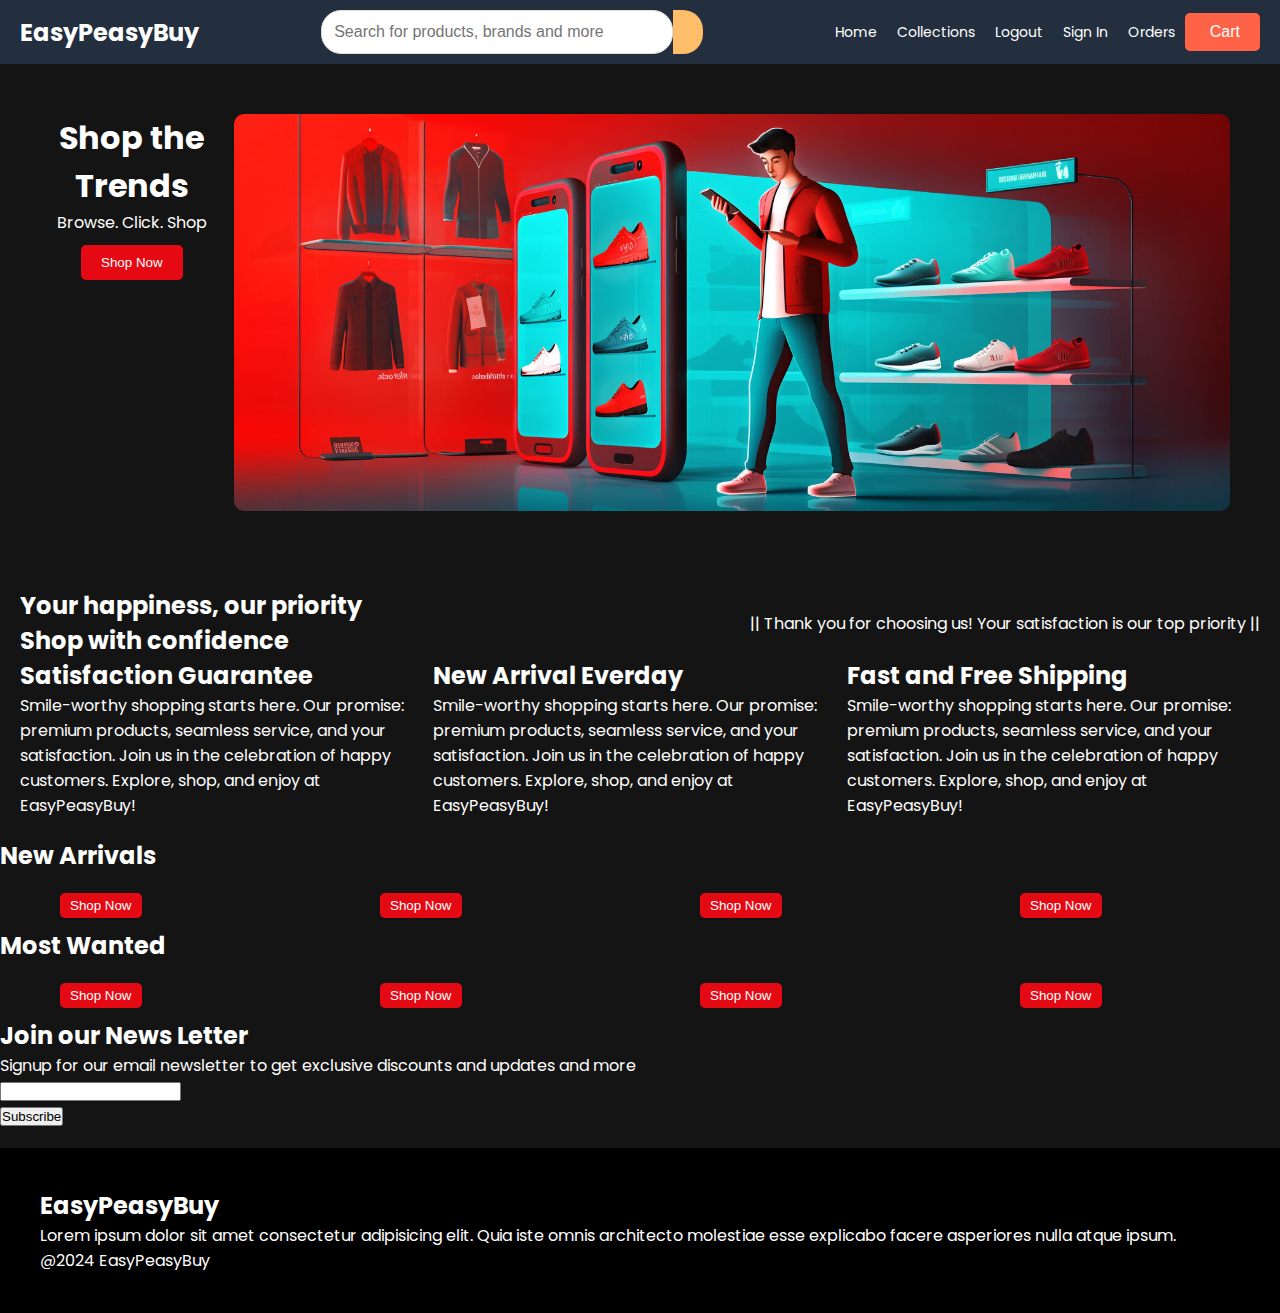
==== Online Shopping App/Home/index.html @ 578c8b6f "Main" ====
<!DOCTYPE html>
<html lang="en">

<head>
    <meta charset="UTF-8">
    <meta name="viewport" content="width=device-width, initial-scale=1.0">
    <title>EasyPeasyBuy</title>
    <link rel="preconnect" href="https://fonts.googleapis.com">
    <link rel="preconnect" href="https://fonts.gstatic.com" crossorigin>
    <link href="https://fonts.googleapis.com/css2?family=Poppins&display=swap" rel="stylesheet">
    <link rel="stylesheet" href="style.css">
    
    <link rel="stylesheet" href="https://cdnjs.cloudflare.com/ajax/libs/font-awesome/6.5.1/css/all.min.css"
        integrity="sha512-DTOQO9RWCH3ppGqcWaEA1BIZOC6xxalwEsw9c2QQeAIftl+Vegovlnee1c9QX4TctnWMn13TZye+giMm8e2LwA=="
        crossorigin="anonymous" referrerpolicy="no-referrer" />
</head>

<body>
    <nav class="navbar">
        <div class="navbar-left">
            <h1><a href="../Home/index.html">EasyPeasyBuy</a></h1> <!-- Logo/Brand -->
        </div>
    
        <!-- Large Search Bar -->
        <div class="navbar-center">
            <input type="text" class="search-bar" placeholder="Search for products, brands and more">
            <button class="search-button"><i class="fa-solid fa-magnifying-glass"></i></button>
        </div>
    
        <!-- User Account, Orders, and Cart -->
        <div class="navbar-right">
            <p class="navbar-link"><a href="../Home/index.html">Home</a></p>
            <p class="navbar-link"><a href="../Collections/collection.html">Collections</a></p>
            <p class="navbar-link"><a href="../Login/login.html">Logout</a></p>
            <p class="navbar-link"><a href="../Login/login.html">Sign In</a></p>
            <p class="navbar-link"><a href="../Orders/orders.html">Orders</a></p>
            <button class="cart-button">
                <i class="fa-solid fa-cart-shopping"></i> Cart
            </button>
        </div>
    
        <!-- Hamburger Menu for smaller screens -->
        <div class="navbar-menu" onclick="showNavbar()">
            <i class="fa-solid fa-bars"></i>
        </div>
    </nav> 
    <!--side-Navbar-->
    </nav>
    <div class="side-navbar">
        <p style="text-align: right;" onclick="closeNavbar()">
            <i class="fa-solid fa-xmark"></i>
        </p>
        <div class="side-navbar-links">
            <p class="side-navbar-link"><a href="../Home/index.html">Home</a></p>
            <p class="side-navbar-link"><a href="../Collections/collection.html">Collections</a></p>
            <p class="side-navbar-link"><a href="../Login/login.html">Logout</a></p>
        </div>
    </div>
    <!--header-->
    <div class="header">
       <div> <h1>Shop the Trends</h1>
        <p>Browse. Click. Shop</p>
        <a href="../Collections/collection.html">
            <button class="header-button">Shop Now</button>
        </a>
        
        </div>
        <div>
            <img class="header-image" src="../images/Online-vs-In-Store-Shopping-blog.jpg" alt="">
        </div>
    </div>
    
    <!--Service-->
    <div class="service">
        <div class="service-container-1">
            <div>
                <h2>Your happiness, our priority</h2>
                <h2>Shop with confidence</h2>
            </div>
            <div>
                <p>|| Thank you for choosing us! Your satisfaction is our top priority ||</p>
            </div>
        </div>
        <div class="service-container-2">
            <div>
                <i class="fa-solid fa-face-smile"></i>
                <h2>Satisfaction Guarantee</h2>
                <p>Smile-worthy shopping starts here. Our promise: premium products, seamless service, and your satisfaction. Join us in the celebration of happy customers. Explore, shop, and enjoy at EasyPeasyBuy!</p>
            </div>
            <div>
                <i class="fa-solid fa-square-check"></i>
                <h2>New Arrival Everday</h2>
                <p>Smile-worthy shopping starts here. Our promise: premium products, seamless service, and your satisfaction. Join us in the celebration of happy customers. Explore, shop, and enjoy at EasyPeasyBuy!</p>
            </div>
            <div>
                <i class="fa-solid fa-truck"></i>
                <h2>Fast and Free Shipping</h2>
                <p>Smile-worthy shopping starts here. Our promise: premium products, seamless service, and your satisfaction. Join us in the celebration of happy customers. Explore, shop, and enjoy at EasyPeasyBuy!</p>
            </div>

        </div>
    </div>
    <div class="arrival-head">
        <h2>New Arrivals</h2>
    </div>
    <div class="new-arrival">
        <div class="new-arrival-container">
            
            <button>Shop Now <i class="fa-solid fa-cart-shopping"></i></button>
        </div>
        <div class="new-arrival-container">
            
            <button>Shop Now <i class="fa-solid fa-cart-shopping"></i></button>
        </div>
        <div class="new-arrival-container">
            
            <button>Shop Now <i class="fa-solid fa-cart-shopping"></i></button>
        </div>
        <div class="new-arrival-container">
            
            <button>Shop Now <i class="fa-solid fa-cart-shopping"></i></button>
        </div>
        
    </div>
    <div class="most-head">
        <h2>Most Wanted</h2>
    </div>
    <div class="new-arrival">
        <div class="new-arrival-container">
            
            <button>Shop Now <i class="fa-solid fa-cart-shopping"></i></button>
        </div>
        <div class="new-arrival-container">
            
            <button>Shop Now <i class="fa-solid fa-cart-shopping"></i></button>
        </div>
        <div class="new-arrival-container">
            
            <button>Shop Now <i class="fa-solid fa-cart-shopping"></i></button>
        </div>
        <div class="new-arrival-container">
            
            <button>Shop Now <i class="fa-solid fa-cart-shopping"></i></button>
        </div>
        
    </div>
    <!--News-->
    <div class="news">
        <h2>Join our News Letter</h2>
        <p>Signup for our email newsletter to get exclusive discounts and updates and more</p>
        <div>
            <input type="text" class="search">
        </div>
        <div>
            <button>Subscribe</button>
        </div>
    </div>
    <!--Footer-->
    <div class="footer">
        <div class="footer-container">
            <div class="footer-box-1">
                <h2 class="heading-text">EasyPeasyBuy</h2>
                <p>Lorem ipsum dolor sit amet consectetur adipisicing elit. Quia iste omnis architecto molestiae esse explicabo facere asperiores nulla atque ipsum.</p>
                <div class="footer-icon-container">
                    <i class="fa-brands fa-instagram" style="color: #ffffff;"></i>
                    <i class="fa-brands fa-twitter" style="color: #ffffff;"></i>
                    <i class="fa-brands fa-facebook" style="color: #ffffff;"></i>
                </div>
            </div>
        </div>
        <p>@2024 EasyPeasyBuy</p>

    </div>
    <!--collection-->

    

    <script src="../Login/login.js"></script>
    <script src="../Home/index.js"></script>
</body>

</html>
---- Online Shopping App/Home/style.css ----
* {
    padding: 0;
    margin: 0;
    box-sizing: border-box; /* Ensure consistent box sizing */
}

body {
    font-family: 'Poppins', sans-serif;
    background-color: #141414; /* Dark background similar to Netflix */
    color: #ffffff; /* White text color */
}

/* Navbar */
.navbar {
    display: flex;
    align-items: center;
    justify-content: space-between;
    background-color: #232F3E; /* Darker navbar */
    padding: 10px 20px;
}

.navbar-left h1 {
    margin: 0;
    font-size: 24px;
    color: white; /* White text */
}

.navbar-left h1 a {
    color: white;
    text-decoration: none;
}

/* Center Search Bar */
.navbar-center {
    flex-grow: 1;
    display: flex;
    justify-content: center;
    padding: 0 20px;
}

.search-bar {
    width: 60%; /* Increased width */
    padding: 12px; /* Slightly larger padding */
    border-radius: 20px;
    border: 1px solid #ddd;
    font-size: 16px;
}

.search-button {
    padding: 12px 15px;
    background-color: #febd69; /* Gold color */
    border: none;
    cursor: pointer;
    border-radius: 0 20px 20px 0;
    transition: background-color 0.3s;
}

.search-button:hover {
    background-color: #f0c14b; /* Lighter gold on hover */
}

.search-button i {
    color: black;
}

/* Navbar Right Section */
.navbar-right {
    display: flex;
    align-items: center;
}

.navbar-link {
    margin: 0 10px;
    color: white;
    font-size: 14px;
}

.navbar-link a {
    color: white;
    text-decoration: none;
}

.cart-button {
    background-color: #febd69; /* Gold */
    padding: 10px 15px;
    border: none;
    color: black;
    font-size: 16px;
    display: flex;
    align-items: center;
    cursor: pointer;
    border-radius: 4px;
}

.cart-button i {
    margin-right: 5px;
}

/* Hamburger Menu */
.navbar-menu {
    display: none;
    cursor: pointer;
}

/* Side Navbar */
.side-navbar {
    background-color: #000000; /* Black background for sidebar */
    width: 250px; /* Fixed width */
    height: 100%;
    position: fixed;
    top: 0;
    left: -250px; /* Initially hidden */
    padding: 20px;
    color: #ffffff; /* White text */
    transition: 0.3s; /* Smooth transition */
}

.side-navbar-link {
    margin-bottom: 30px;
}

.side-navbar-links a {
    text-decoration: none;
    color: #ffffff; /* White links */
}

.side-navbar-links a:hover {
    text-decoration: underline; /* Underline on hover */
}

/* Header */
.header {
    display: flex;
    justify-content: center;
    gap: 20px;
    padding: 50px;
    text-align: center;
}

.header-button {
    margin-top: 10px;
    padding: 10px 20px;
    background-color: #e50914; /* Netflix red */
    color: #ffffff; /* White text */
    border: none; /* No border */
    border-radius: 5px; /* Slight rounding */
    cursor: pointer; /* Pointer cursor */
}

/* Images */
.header-image, .new-arrival-container img {
    max-width: 100%; /* Allows the image to scale within the parent */
    height: auto; /* Maintains aspect ratio */
    object-fit: cover; /* Ensures the image covers the area without stretching */
    border-radius: 10px; /* Maintain rounding */
}

/* Service */
.service {
    padding: 20px;
}

.service-container-1, .service-container-2 {
    display: flex;
    justify-content: space-between;
    align-items: center;
}

.new-arrival {
    display: flex;
    justify-content: space-around;
    flex-wrap: wrap;
}

.new-arrival-container {
    position: relative;
    flex-basis: 20%; /* Adjust based on your layout */
    max-width: 200px; /* Set a max width to limit the size */
    margin: 10px; /* Adds some spacing between items */
}

.new-arrival-container button {
    padding: 5px 10px; /* Adjusted padding */
    margin-top: 10px;
    color: #ffffff; /* White text */
    background-color: #e50914; /* Netflix red */
    border-radius: 5px; /* Slight rounding */
    border: none; /* No border */
    cursor: pointer; /* Pointer cursor */
}

/* Footer */
.footer {
    margin-top: 20px;
    padding: 40px;
    background-color: #000000; /* Black background */
    color: #ffffff; /* White text */
}

/* Product Search */
.product-search {
    width: 80%;
    border: solid #ffffff 2px; /* White border */
    border-radius: 20px;
    display: flex;
    justify-content: space-between;
    align-items: center;
    padding: 10px;
    margin: auto;
}

.product-search input {
    border: none; /* No border */
    background-color: transparent; /* Transparent background */
    width: 100%;
    color: #ffffff; /* White text */
}

.product-search input:focus {
    outline: none; /* No outline */
}

/* Products */
.products {
    padding: 20px;
    display: flex;
    gap: 50px;
    flex-wrap: wrap;
    justify-content: space-between;
}

.product-box {
    text-align: center;
    flex-basis: 30%;
}

.product-box img {
    border-radius: 10px; /* Maintain rounding */
}

/* Product Card */
.products-container {
    display: flex;
    flex-wrap: wrap;
    gap: 20px;
    justify-content: space-around;
}

.product-card {
    border: 1px solid #ddd;
    border-radius: 8px;
    width: 250px;
    padding: 16px;
    text-align: center;
    box-shadow: 0 4px 8px rgba(0, 0, 0, 0.1);
}

.product-card img {
    width: 100%;
    height: auto;
    object-fit: cover;
}

.product-card h3 {
    margin: 10px 0;
    font-size: 18px;
}

.product-card p {
    color: #555;
}

.product-card button {
    padding: 10px 20px;
    background-color: #28a745;
    color: #fff;
    border: none;
    cursor: pointer;
    border-radius: 4px;
    transition: background-color 0.3s;
}

.product-card button:hover {
    background-color: #218838;
}

/* Pagination */
.pagination {
    display: flex;
    justify-content: center;
    margin-top: 20px;
}

.pagination button {
    padding: 10px 15px;
    margin: 5px;
    cursor: pointer;
}

/* Filter Styles */
.filter-container {
    text-align: center;
    margin-bottom: 20px;
}

.filter-container select {
    padding: 10px;
    font-size: 16px;
}

/* Modal Styles */
.modal {
    display: none;
    position: fixed;
    z-index: 100;
    left: 0;
    top: 0;
    width: 100%;
    height: 100%;
    overflow: auto;
    background-color: rgba(0, 0, 0, 0.5);
}

.modal-content {
    background-color: #fff;
    margin: 10% auto;
    padding: 20px;
    border: 1px solid #888;
    width: 400px;
    text-align: left;
}

.modal-header h2 {
    margin-top: 0;
}

.modal-close {
    float: right;
    cursor: pointer;
    font-size: 20px;
}

/* Product Item */
.product-item {
    display: inline-block;
    margin: 20px;
    text-align: center;
}

.product-item img {
    width: 150px;
    height: 150px;
    object-fit: cover;
    border-radius: 8px;
}

/* Cart Button Styling */
.cart-button {
    background-color: #ff6347; /* Tomato color for the button */
    color: white;
    border: none;
    padding: 10px 20px;
    cursor: pointer;
    border-radius: 5px;
    font-size: 16px;
    transition: transform 0.3s ease, background-color 0.3s ease;
}

/* Hover Animation */
.cart-button:hover {
    background-color: #ff4500; /* Darker shade on hover */
    transform: scale(1.1); /* Slight zoom effect */
    box-shadow: 0 0 10px rgba(0, 0, 0, 0.2); /* Add shadow */
}

/* Bounce Animation */
@keyframes bounce {
    0%, 100% { transform: translateY(0); }
    50% { transform: translateY(-10px); }
}

.cart-button:active {
    animation: bounce 0.5s;
}

/* Responsive Styles */
@media (max-width: 768px) {
    .search-bar {
        width: 80%; /* Adjust width on smaller screens */
    }
    
    .products {
        flex-direction: column; /* Stack products vertically */
        align-items: center; /* Center align */
    }
}
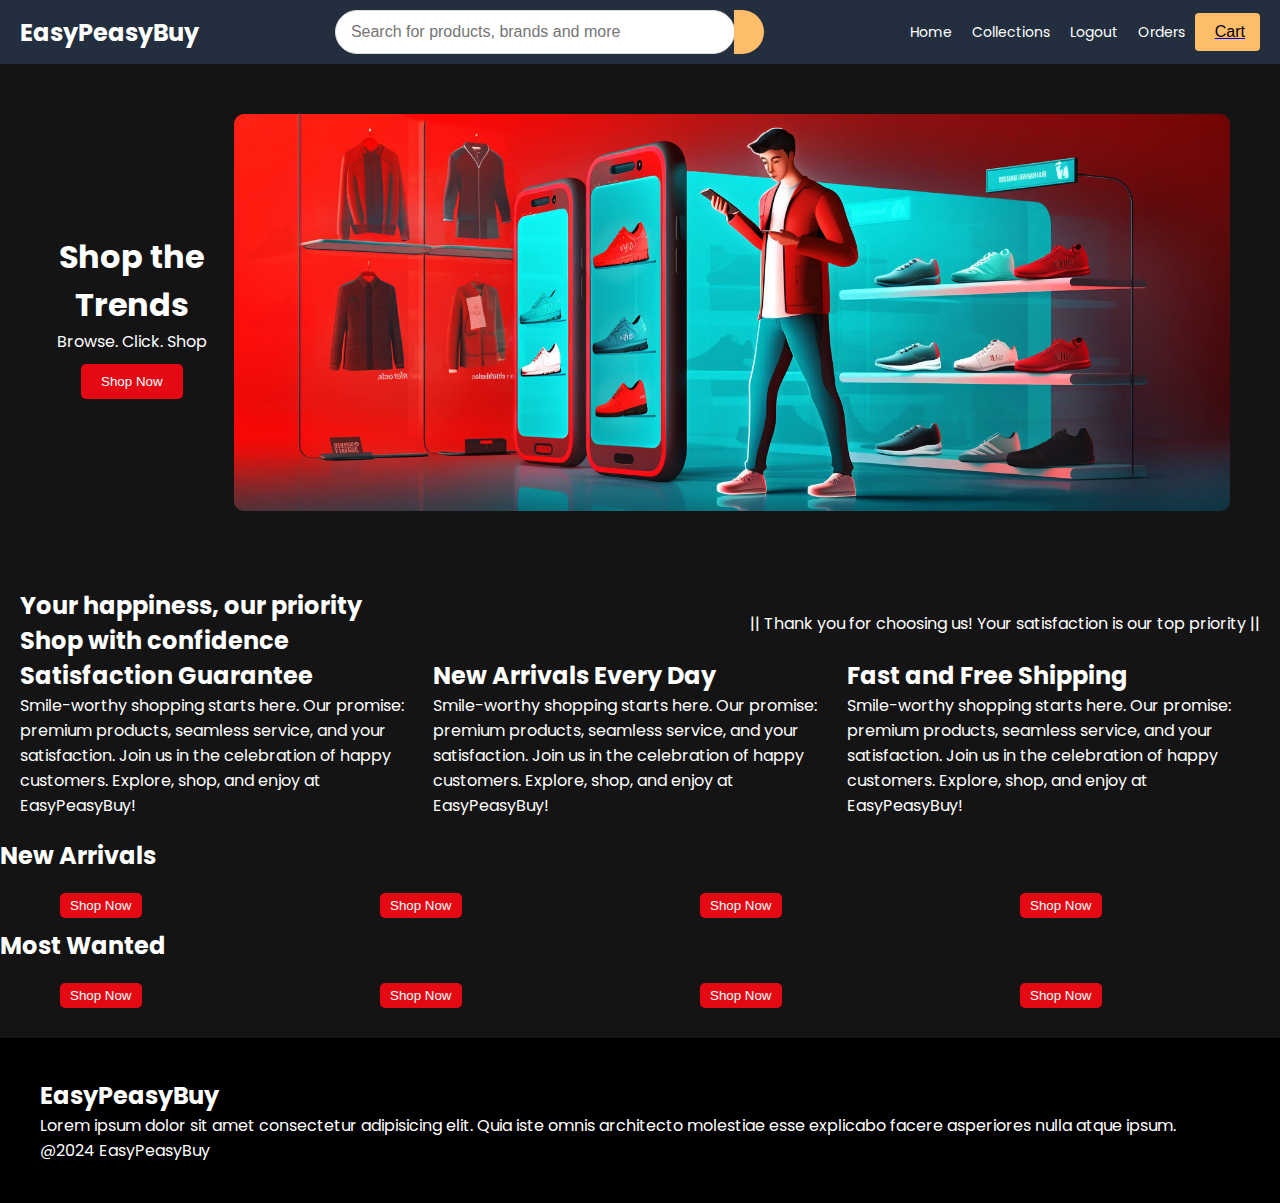
==== commit bab50bf4: "all good" ====
--- a/Online Shopping App/Home/index.html
+++ b/Online Shopping App/Home/index.html
@@ -9,7 +9,6 @@
     <link rel="preconnect" href="https://fonts.gstatic.com" crossorigin>
     <link href="https://fonts.googleapis.com/css2?family=Poppins&display=swap" rel="stylesheet">
     <link rel="stylesheet" href="style.css">
-    
     <link rel="stylesheet" href="https://cdnjs.cloudflare.com/ajax/libs/font-awesome/6.5.1/css/all.min.css"
         integrity="sha512-DTOQO9RWCH3ppGqcWaEA1BIZOC6xxalwEsw9c2QQeAIftl+Vegovlnee1c9QX4TctnWMn13TZye+giMm8e2LwA=="
         crossorigin="anonymous" referrerpolicy="no-referrer" />
@@ -20,32 +19,34 @@
         <div class="navbar-left">
             <h1><a href="../Home/index.html">EasyPeasyBuy</a></h1> <!-- Logo/Brand -->
         </div>
-    
+
         <!-- Large Search Bar -->
         <div class="navbar-center">
             <input type="text" class="search-bar" placeholder="Search for products, brands and more">
             <button class="search-button"><i class="fa-solid fa-magnifying-glass"></i></button>
         </div>
-    
+
         <!-- User Account, Orders, and Cart -->
         <div class="navbar-right">
             <p class="navbar-link"><a href="../Home/index.html">Home</a></p>
             <p class="navbar-link"><a href="../Collections/collection.html">Collections</a></p>
             <p class="navbar-link"><a href="../Login/login.html">Logout</a></p>
-            <p class="navbar-link"><a href="../Login/login.html">Sign In</a></p>
+            <!-- <p class="navbar-link"><a href="../Login/login.html">Sign In</a></p> -->
             <p class="navbar-link"><a href="../Orders/orders.html">Orders</a></p>
-            <button class="cart-button">
-                <i class="fa-solid fa-cart-shopping"></i> Cart
-            </button>
+            <a href="../Cart/cart.html">
+                <button class="cart-button">
+                    <i class="fa-solid fa-cart-shopping"></i> Cart
+                </button>
+            </a>
         </div>
-    
+
         <!-- Hamburger Menu for smaller screens -->
         <div class="navbar-menu" onclick="showNavbar()">
             <i class="fa-solid fa-bars"></i>
         </div>
-    </nav> 
-    <!--side-Navbar-->
     </nav>
+
+    <!-- Side Navbar -->
     <div class="side-navbar">
         <p style="text-align: right;" onclick="closeNavbar()">
             <i class="fa-solid fa-xmark"></i>
@@ -56,21 +57,22 @@
             <p class="side-navbar-link"><a href="../Login/login.html">Logout</a></p>
         </div>
     </div>
-    <!--header-->
+
+    <!-- Header -->
     <div class="header">
-       <div> <h1>Shop the Trends</h1>
-        <p>Browse. Click. Shop</p>
-        <a href="../Collections/collection.html">
-            <button class="header-button">Shop Now</button>
-        </a>
-        
+        <div>
+            <h1>Shop the Trends</h1>
+            <p>Browse. Click. Shop</p>
+            <a href="../Collections/collection.html">
+                <button class="header-button">Shop Now</button>
+            </a>
         </div>
         <div>
             <img class="header-image" src="../images/Online-vs-In-Store-Shopping-blog.jpg" alt="">
         </div>
     </div>
-    
-    <!--Service-->
+
+    <!-- Service -->
     <div class="service">
         <div class="service-container-1">
             <div>
@@ -89,7 +91,7 @@
             </div>
             <div>
                 <i class="fa-solid fa-square-check"></i>
-                <h2>New Arrival Everday</h2>
+                <h2>New Arrivals Every Day</h2>
                 <p>Smile-worthy shopping starts here. Our promise: premium products, seamless service, and your satisfaction. Join us in the celebration of happy customers. Explore, shop, and enjoy at EasyPeasyBuy!</p>
             </div>
             <div>
@@ -97,65 +99,48 @@
                 <h2>Fast and Free Shipping</h2>
                 <p>Smile-worthy shopping starts here. Our promise: premium products, seamless service, and your satisfaction. Join us in the celebration of happy customers. Explore, shop, and enjoy at EasyPeasyBuy!</p>
             </div>
-
         </div>
     </div>
+
     <div class="arrival-head">
         <h2>New Arrivals</h2>
     </div>
     <div class="new-arrival">
         <div class="new-arrival-container">
-            
             <button>Shop Now <i class="fa-solid fa-cart-shopping"></i></button>
         </div>
         <div class="new-arrival-container">
-            
             <button>Shop Now <i class="fa-solid fa-cart-shopping"></i></button>
         </div>
         <div class="new-arrival-container">
-            
             <button>Shop Now <i class="fa-solid fa-cart-shopping"></i></button>
         </div>
         <div class="new-arrival-container">
-            
             <button>Shop Now <i class="fa-solid fa-cart-shopping"></i></button>
         </div>
-        
     </div>
+
     <div class="most-head">
         <h2>Most Wanted</h2>
     </div>
     <div class="new-arrival">
         <div class="new-arrival-container">
-            
             <button>Shop Now <i class="fa-solid fa-cart-shopping"></i></button>
         </div>
         <div class="new-arrival-container">
-            
             <button>Shop Now <i class="fa-solid fa-cart-shopping"></i></button>
         </div>
         <div class="new-arrival-container">
-            
             <button>Shop Now <i class="fa-solid fa-cart-shopping"></i></button>
         </div>
         <div class="new-arrival-container">
-            
             <button>Shop Now <i class="fa-solid fa-cart-shopping"></i></button>
         </div>
-        
     </div>
-    <!--News-->
-    <div class="news">
-        <h2>Join our News Letter</h2>
-        <p>Signup for our email newsletter to get exclusive discounts and updates and more</p>
-        <div>
-            <input type="text" class="search">
-        </div>
-        <div>
-            <button>Subscribe</button>
-        </div>
-    </div>
-    <!--Footer-->
+
+    
+
+    <!-- Footer -->
     <div class="footer">
         <div class="footer-container">
             <div class="footer-box-1">
@@ -169,11 +154,7 @@
             </div>
         </div>
         <p>@2024 EasyPeasyBuy</p>
-
     </div>
-    <!--collection-->
-
-    
 
     <script src="../Login/login.js"></script>
     <script src="../Home/index.js"></script>
--- a/Online Shopping App/Home/style.css
+++ b/Online Shopping App/Home/style.css
@@ -1,28 +1,31 @@
+/* Reset */
 * {
     padding: 0;
     margin: 0;
-    box-sizing: border-box; /* Ensure consistent box sizing */
-}
-
+    box-sizing: border-box;
+}
+
+/* Body Styles */
 body {
     font-family: 'Poppins', sans-serif;
     background-color: #141414; /* Dark background similar to Netflix */
     color: #ffffff; /* White text color */
 }
 
-/* Navbar */
+/* Navbar Styles */
 .navbar {
     display: flex;
     align-items: center;
     justify-content: space-between;
     background-color: #232F3E; /* Darker navbar */
     padding: 10px 20px;
+    transition: background-color 0.3s ease; /* Smooth transition */
 }
 
 .navbar-left h1 {
     margin: 0;
     font-size: 24px;
-    color: white; /* White text */
+    color: white;
 }
 
 .navbar-left h1 a {
@@ -39,28 +42,38 @@
 }
 
 .search-bar {
-    width: 60%; /* Increased width */
-    padding: 12px; /* Slightly larger padding */
-    border-radius: 20px;
+    width: 400px; /* Set width for larger screens */
+    padding: 12px 15px;
+    border-radius: 25px; /* More rounded corners */
     border: 1px solid #ddd;
     font-size: 16px;
-}
-
+    transition: width 0.4s ease; /* Smooth transition */
+    background-color: #ffffff; /* White background for contrast */
+    color: #141414; /* Dark text color */
+}
+
+.search-bar:focus {
+    width: 450px; /* Expand when focused */
+    outline: none; /* Remove outline */
+    border-color: #febd69; /* Highlight border color */
+}
+
+/* Search Button */
 .search-button {
     padding: 12px 15px;
     background-color: #febd69; /* Gold color */
     border: none;
     cursor: pointer;
-    border-radius: 0 20px 20px 0;
-    transition: background-color 0.3s;
+    border-radius: 0 25px 25px 0; /* Rounded right corners */
+    transition: background-color 0.3s, transform 0.3s; /* Smooth transition */
+    display: flex; /* Align items in flexbox */
+    align-items: center; /* Center icon vertically */
+    margin-left: -1px; /* Adjust to align with search bar */
 }
 
 .search-button:hover {
-    background-color: #f0c14b; /* Lighter gold on hover */
-}
-
-.search-button i {
-    color: black;
+    background-color: #f0c14b; /* Change on hover */
+    transform: scale(1.05); /* Slight scale effect */
 }
 
 /* Navbar Right Section */
@@ -78,10 +91,16 @@
 .navbar-link a {
     color: white;
     text-decoration: none;
-}
-
+    transition: color 0.3s; /* Smooth transition */
+}
+
+.navbar-link a:hover {
+    color: #febd69; /* Change color on hover */
+}
+
+/* Cart Button */
 .cart-button {
-    background-color: #febd69; /* Gold */
+    background-color: #febd69; /* Gold color */
     padding: 10px 15px;
     border: none;
     color: black;
@@ -90,6 +109,12 @@
     align-items: center;
     cursor: pointer;
     border-radius: 4px;
+    transition: background-color 0.3s, transform 0.3s; /* Smooth transition */
+}
+
+.cart-button:hover {
+    background-color: #f0c14b; /* Change on hover */
+    transform: scale(1.05); /* Slight scale effect */
 }
 
 .cart-button i {
@@ -128,10 +153,11 @@
     text-decoration: underline; /* Underline on hover */
 }
 
-/* Header */
+/* Header Styles */
 .header {
     display: flex;
     justify-content: center;
+    align-items: center; /* Center vertically */
     gap: 20px;
     padding: 50px;
     text-align: center;
@@ -148,19 +174,21 @@
 }
 
 /* Images */
-.header-image, .new-arrival-container img {
+.header-image,
+.new-arrival-container img {
     max-width: 100%; /* Allows the image to scale within the parent */
     height: auto; /* Maintains aspect ratio */
     object-fit: cover; /* Ensures the image covers the area without stretching */
     border-radius: 10px; /* Maintain rounding */
 }
 
-/* Service */
+/* Service Styles */
 .service {
     padding: 20px;
 }
 
-.service-container-1, .service-container-2 {
+.service-container-1,
+.service-container-2 {
     display: flex;
     justify-content: space-between;
     align-items: center;
@@ -189,7 +217,7 @@
     cursor: pointer; /* Pointer cursor */
 }
 
-/* Footer */
+/* Footer Styles */
 .footer {
     margin-top: 20px;
     padding: 40px;
@@ -197,7 +225,7 @@
     color: #ffffff; /* White text */
 }
 
-/* Product Search */
+/* Product Search Styles */
 .product-search {
     width: 80%;
     border: solid #ffffff 2px; /* White border */
@@ -220,7 +248,7 @@
     outline: none; /* No outline */
 }
 
-/* Products */
+/* Products Styles */
 .products {
     padding: 20px;
     display: flex;
@@ -238,7 +266,7 @@
     border-radius: 10px; /* Maintain rounding */
 }
 
-/* Product Card */
+/* Product Card Styles */
 .products-container {
     display: flex;
     flex-wrap: wrap;
@@ -284,7 +312,7 @@
     background-color: #218838;
 }
 
-/* Pagination */
+/* Pagination Styles */
 .pagination {
     display: flex;
     justify-content: center;
@@ -335,62 +363,30 @@
 }
 
 .modal-close {
+    cursor: pointer;
     float: right;
-    cursor: pointer;
-    font-size: 20px;
-}
-
-/* Product Item */
-.product-item {
-    display: inline-block;
-    margin: 20px;
-    text-align: center;
-}
-
-.product-item img {
-    width: 150px;
-    height: 150px;
-    object-fit: cover;
-    border-radius: 8px;
-}
-
-/* Cart Button Styling */
-.cart-button {
-    background-color: #ff6347; /* Tomato color for the button */
-    color: white;
-    border: none;
-    padding: 10px 20px;
-    cursor: pointer;
-    border-radius: 5px;
-    font-size: 16px;
-    transition: transform 0.3s ease, background-color 0.3s ease;
-}
-
-/* Hover Animation */
-.cart-button:hover {
-    background-color: #ff4500; /* Darker shade on hover */
-    transform: scale(1.1); /* Slight zoom effect */
-    box-shadow: 0 0 10px rgba(0, 0, 0, 0.2); /* Add shadow */
-}
-
-/* Bounce Animation */
-@keyframes bounce {
-    0%, 100% { transform: translateY(0); }
-    50% { transform: translateY(-10px); }
-}
-
-.cart-button:active {
-    animation: bounce 0.5s;
 }
 
 /* Responsive Styles */
 @media (max-width: 768px) {
+    .navbar-left h1 {
+        font-size: 20px; /* Adjust logo size for smaller screens */
+    }
+
     .search-bar {
-        width: 80%; /* Adjust width on smaller screens */
-    }
-    
-    .products {
-        flex-direction: column; /* Stack products vertically */
-        align-items: center; /* Center align */
-    }
-}
+        width: 100%; /* Full width on smaller screens */
+    }
+
+    .navbar-right {
+        display: none; /* Hide right section for smaller screens */
+    }
+
+    .navbar-menu {
+        display: block; /* Show hamburger menu */
+    }
+
+    .new-arrival-container {
+        flex-basis: 45%; /* Adjust for smaller screens */
+        max-width: 150px; /* Set a max width to limit the size */
+    }
+}
